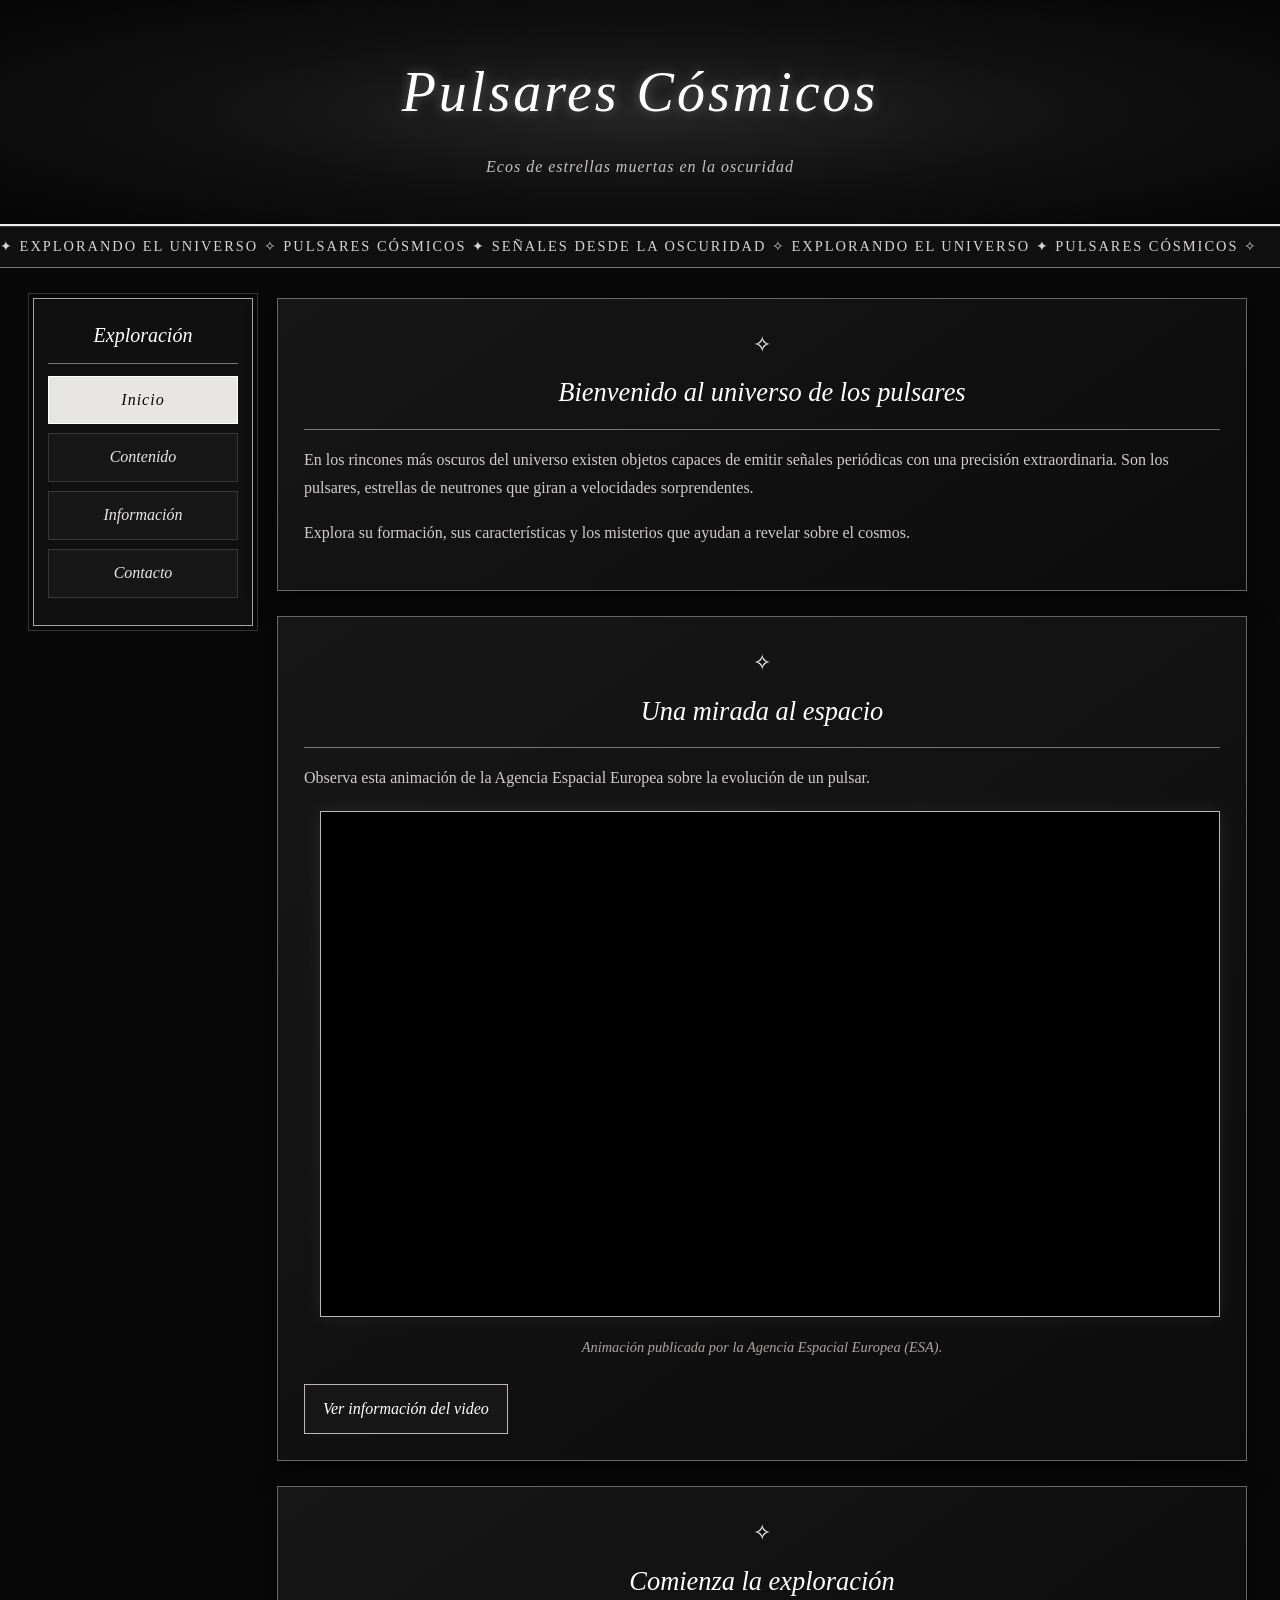
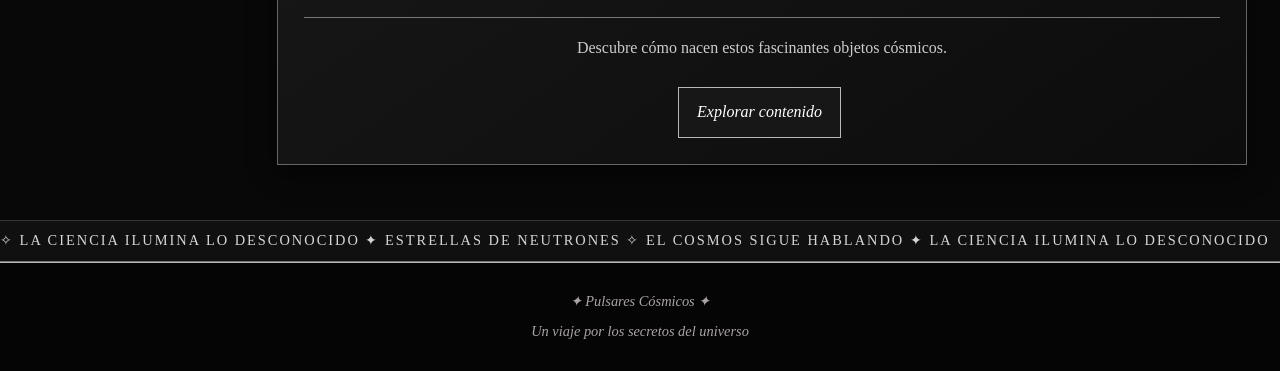
==== index.html @ 91ef3fd3 "Publicar sitio web de Pulsares Cósmicos" ====
<!DOCTYPE html>
<html lang="es">

<head>
    <meta charset="UTF-8">
    <meta name="viewport" content="width=device-width, initial-scale=1.0">

    <meta name="description" content="Pulsares Cósmicos: descubre las estrellas de neutrones y sus misterios.">

    <title>Pulsares Cósmicos | Inicio</title>

    <link rel="stylesheet" href="estilos.css">
</head>

<body>

    <header class="encabezado">
        <h1>Pulsares Cósmicos</h1>
        <p>Ecos de estrellas muertas en la oscuridad</p>
    </header>

    <!-- PRIMERA MARQUESINA -->

    <div class="marquesina">
        <span>
            ✦ EXPLORANDO EL UNIVERSO
            ✧ PULSARES CÓSMICOS
            ✦ SEÑALES DESDE LA OSCURIDAD
            ✧ EXPLORANDO EL UNIVERSO
            ✦ PULSARES CÓSMICOS ✧
        </span>
    </div>

    <div class="distribucion">

        <nav class="menu">
            <h2>Exploración</h2>

            <div class="menu-enlaces">

                <a href="index.html" class="activo" aria-current="page">
                    Inicio
                </a>

                <a href="contenido.html">
                    Contenido
                </a>

                <a href="informacion.html">
                    Información
                </a>

                <a href="contacto.html">
                    Contacto
                </a>

            </div>
        </nav>

        <main class="principal">

            <section class="panel">

                <h2>Bienvenido al universo de los pulsares</h2>

                <p>
                    En los rincones más oscuros del universo existen
                    objetos capaces de emitir señales periódicas
                    con una precisión extraordinaria.

                    Son los pulsares, estrellas de neutrones
                    que giran a velocidades sorprendentes.
                </p>

                <p>
                    Explora su formación, sus características
                    y los misterios que ayudan a revelar
                    sobre el cosmos.
                </p>

            </section>

            <section class="panel">

                <h2>Una mirada al espacio</h2>

                <p>
                    Observa esta animación de la Agencia Espacial Europea
                    sobre la evolución de un pulsar.
                </p>

                <div class="video">

                    <iframe
                        src="https://www.esa.int/content/view/embedjw/420647"
                        title="Animación de un pulsar de la Agencia Espacial Europea"
                        loading="lazy"
                        allowfullscreen>
                    </iframe>

                </div>

                <p class="nota">
                    Animación publicada por la Agencia Espacial Europea (ESA).
                </p>

                <a
                    class="boton"
                    href="https://www.esa.int/ESA_Multimedia/Videos/2013/09/Pulsar_caught_in_evolutionary_change"
                    target="_blank"
                    rel="noopener noreferrer">

                    Ver información del video

                </a>

            </section>

            <section class="panel centrado">

                <h2>Comienza la exploración</h2>

                <p>
                    Descubre cómo nacen estos fascinantes objetos cósmicos.
                </p>

                <a href="contenido.html" class="boton">
                    Explorar contenido
                </a>

            </section>

        </main>

    </div>

    <!-- SEGUNDA MARQUESINA -->

    <div class="marquesina inversa">
        <span>
            ✧ LA CIENCIA ILUMINA LO DESCONOCIDO
            ✦ ESTRELLAS DE NEUTRONES
            ✧ EL COSMOS SIGUE HABLANDO
            ✦ LA CIENCIA ILUMINA LO DESCONOCIDO
        </span>
    </div>

    <footer class="pie">

        <p>✦ Pulsares Cósmicos ✦</p>

        <p>
            Un viaje por los secretos del universo
        </p>

    </footer>

</body>
</html>
---- estilos.css ----
* {
    box-sizing: border-box;
}

html {
    scroll-behavior: smooth;
}

body {
    margin: 0;
    min-width: 280px;
    background: #080808;
    color: #e8e5e5;
    font-family: Georgia, "Times New Roman", serif;
    font-size: 16px;
    line-height: 1.8;
    overflow-x: hidden;
}

/* ENCABEZADO */

.encabezado {
    text-align: center;
    padding: clamp(24px, 5vw, 42px) 16px;
    background: radial-gradient(
        ellipse at center,
        #252525 0%,
        #111111 48%,
        #050505 100%
    );
    border-bottom: 2px solid #eeeeee;
    box-shadow: 0 5px 25px rgba(255,255,255,.08);
}

.encabezado h1 {
    margin: 0;
    color: #fff;
    font-size: clamp(2rem, 7vw, 3.5rem);
    font-style: italic;
    font-weight: normal;
    letter-spacing: clamp(1px, .5vw, 3px);
    text-shadow: 0 0 12px rgba(255,255,255,.3);
    animation: aparecer .9s ease both;
}

.encabezado p {
    margin: 10px 0 0;
    color: #c7c2c2;
    font-style: italic;
    letter-spacing: 1px;
}

/* MARQUESINAS */

.marquesina {
    overflow: hidden;
    white-space: nowrap;
    background: #101010;
    color: #d8d4d4;
    border-bottom: 1px solid #777;
    border-top: 1px solid #383838;
    padding: 7px 0;
    font-size: .9rem;
    letter-spacing: 2px;
}

.marquesina span {
    display: inline-block;
    min-width: 200%;
    animation: recorrer 25s linear infinite;
}

.marquesina.inversa span {
    animation-direction: reverse;
    animation-duration: 32s;
}

@keyframes recorrer {
    from {
        transform: translateX(0);
    }

    to {
        transform: translateX(-50%);
    }
}

/* DISTRIBUCION GENERAL */

.distribucion {
    display: grid;
    grid-template-columns: 220px minmax(0, 1fr);
    gap: 24px;
    width: min(1250px, 100%);
    margin: 30px auto;
    padding: 0 18px;
    align-items: start;
}

/* MENU */

.menu {
    position: sticky;
    top: 12px;
    padding: 18px 14px;
    background: #101010;
    border: 1px solid #aaa4a4;
    outline: 1px solid #343434;
    outline-offset: 4px;
}

.menu h2 {
    margin: 0 0 12px;
    padding-bottom: 10px;
    color: #fff;
    text-align: center;
    font-size: 1.25rem;
    font-style: italic;
    font-weight: normal;
    border-bottom: 1px solid #777;
}

.menu a {
    display: block;
    margin: 9px 0;
    padding: 9px;
    color: #e8e5e5;
    background: #171717;
    border: 1px solid #383838;
    text-decoration: none;
    font-style: italic;
    text-align: center;
    transition: .3s ease;
}

.menu a:hover,
.menu a.activo {
    color: #080808;
    background: #e8e5e5;
    border-color: #fff;
    letter-spacing: 1px;
}

.principal {
    min-width: 0;
}

/* PANELES */

.panel {
    position: relative;
    margin-bottom: 25px;
    padding: clamp(18px, 3vw, 26px);
    background: linear-gradient(145deg, #171717, #0c0c0c);
    border: 1px solid #696565;
    box-shadow: 0 8px 22px rgba(0,0,0,.6);
    animation: subir .7s ease both;
}

.panel::before {
    content: "✧";
    display: block;
    margin-bottom: 5px;
    color: #fff;
    font-size: 22px;
    text-align: center;
}

.panel h2 {
    margin: 0 0 14px;
    padding-bottom: 12px;
    color: #fff;
    font-size: clamp(1.35rem, 3vw, 1.65rem);
    font-style: italic;
    font-weight: normal;
    text-align: center;
    border-bottom: 1px solid #777;
}

.panel h3 {
    color: #dedada;
    font-style: italic;
}

.panel p,
.panel li {
    color: #d0cccc;
}

.panel li {
    margin-bottom: 9px;
}

strong {
    color: #fff;
    font-style: italic;
}

/* VIDEO */

.video {
    width: 100%;
    max-width: 900px;
    aspect-ratio: 16 / 9;
    margin: 18px 0 18px auto;
    overflow: hidden;
    background: #000;
    border: 1px solid #bcb6b6;
    box-shadow: 0 0 18px rgba(255,255,255,.08);
    animation: entrarIzquierda 1.1s cubic-bezier(.2,.7,.2,1) both;
}

.video iframe {
    display: block;
    width: 100%;
    height: 100%;
    border: 0;
}

/* NOTAS */

.nota {
    color: #a9a4a4 !important;
    font-size: .9rem;
    font-style: italic;
    text-align: center;
}

/* BOTONES */

.boton {
    display: inline-block;
    margin: 8px 5px 0 0;
    padding: 10px 18px;
    color: #fff;
    background: #171717;
    border: 1px solid #bcb6b6;
    border-radius: 0;
    font-family: Georgia, "Times New Roman", serif;
    font-size: 1rem;
    font-style: italic;
    text-align: center;
    text-decoration: none;
    cursor: pointer;
    transition: .3s ease;
}

.boton:hover {
    color: #080808;
    background: #eee;
    box-shadow: 0 0 14px rgba(255,255,255,.2);
}

.boton-secundario {
    color: #d2cccc;
    background: #090909;
    border-color: #777;
}

.centrado {
    text-align: center;
}

/* FORMULARIO */

form {
    display: flex;
    flex-direction: column;
    gap: 10px;
}

form label {
    margin-top: 8px;
    color: #e8e5e5;
    font-style: italic;
}

form input,
form textarea {
    width: 100%;
    padding: 12px;
    color: #fff;
    background: #080808;
    border: 1px solid #777;
    border-radius: 0;
    font-family: Georgia, "Times New Roman", serif;
    font-size: 1rem;
}

form input:focus,
form textarea:focus {
    outline: 1px solid #fff;
    border-color: #fff;
}

form textarea {
    resize: vertical;
}

form input::placeholder,
form textarea::placeholder {
    color: #898383;
    font-style: italic;
}

.respuesta {
    color: #fff !important;
    font-style: italic;
}

/* NAVEGACION ENTRE PAGINAS */

.navegacion-paginas {
    display: flex;
    flex-wrap: wrap;
    justify-content: space-between;
    gap: 10px;
    margin: 8px 0 24px;
}

/* PIE DE PAGINA */

.pie {
    padding: 22px 12px;
    color: #aaa4a4;
    background: #050505;
    border-top: 1px solid #bcb6b6;
    text-align: center;
    font-size: .9rem;
    font-style: italic;
}

.pie p {
    margin: 4px;
}

/* ANIMACIONES */

@keyframes aparecer {
    from {
        opacity: 0;
        transform: translateY(-12px);
    }

    to {
        opacity: 1;
        transform: translateY(0);
    }
}

@keyframes subir {
    from {
        opacity: 0;
        transform: translateY(18px);
    }

    to {
        opacity: 1;
        transform: translateY(0);
    }
}

@keyframes entrarIzquierda {
    from {
        opacity: 0;
        transform: translateX(100px);
    }

    to {
        opacity: 1;
        transform: translateX(0);
    }
}

/* TABLETS Y CELULARES */

@media (max-width: 760px) {

    .distribucion {
        grid-template-columns: 1fr;
        gap: 18px;
        margin: 20px auto;
        padding: 0 12px;
    }

    .menu {
        position: static;
        outline: none;
        padding: 12px;
    }

    .menu h2 {
        margin-bottom: 8px;
    }

    .menu-enlaces {
        display: grid;
        grid-template-columns: repeat(2, minmax(0, 1fr));
        gap: 8px;
    }

    .menu a {
        margin: 0;
        padding: 8px 5px;
    }

    .panel {
        margin-bottom: 18px;
    }

    .video {
        margin-left: auto;
        margin-right: auto;
    }
}

/* CELULARES PEQUEÑOS */

@media (max-width: 380px) {

    body {
        font-size: 15px;
    }

    .menu-enlaces {
        grid-template-columns: 1fr 1fr;
    }

    .boton {
        width: 100%;
        margin-right: 0;
    }
}

/* ACCESIBILIDAD */

@media (prefers-reduced-motion: reduce) {

    *,
    *::before,
    *::after {
        scroll-behavior: auto !important;
        animation-duration: .01ms !important;
        animation-iteration-count: 1 !important;
        transition-duration: .01ms !important;
    }
}
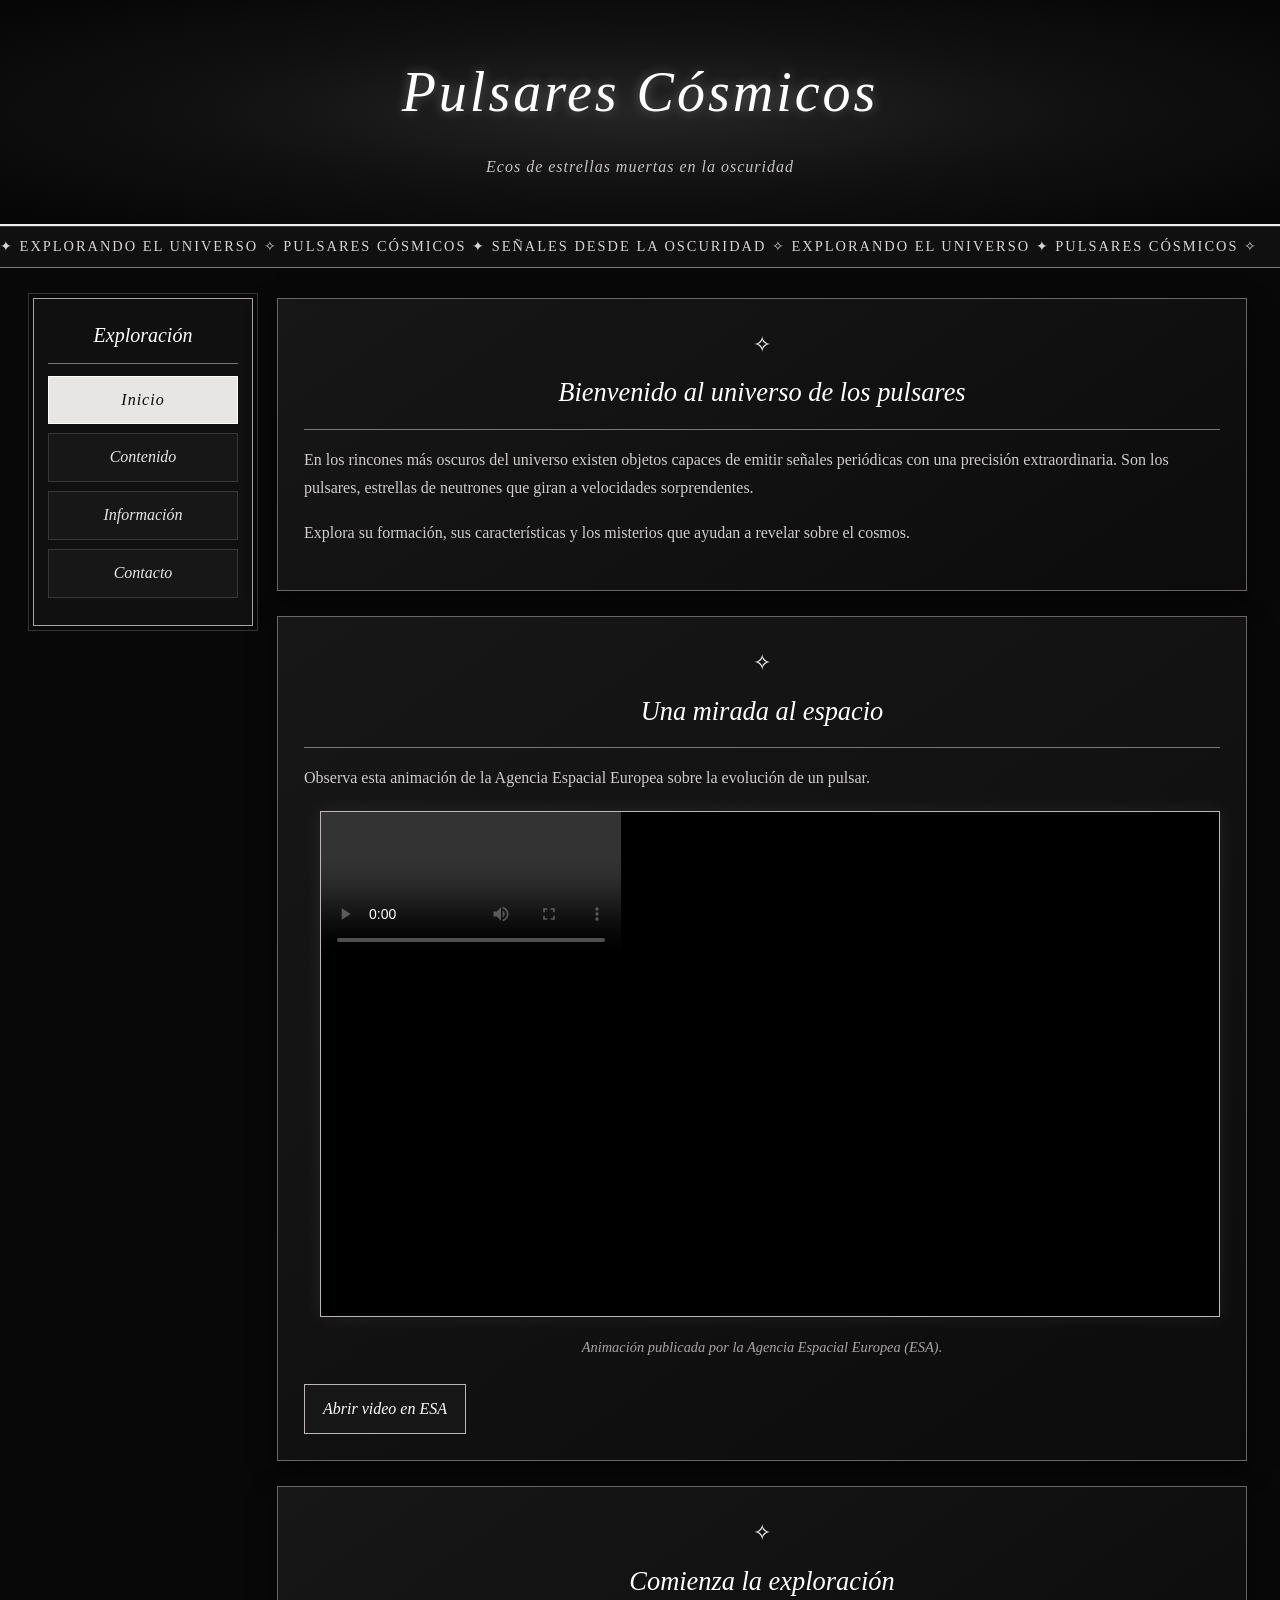
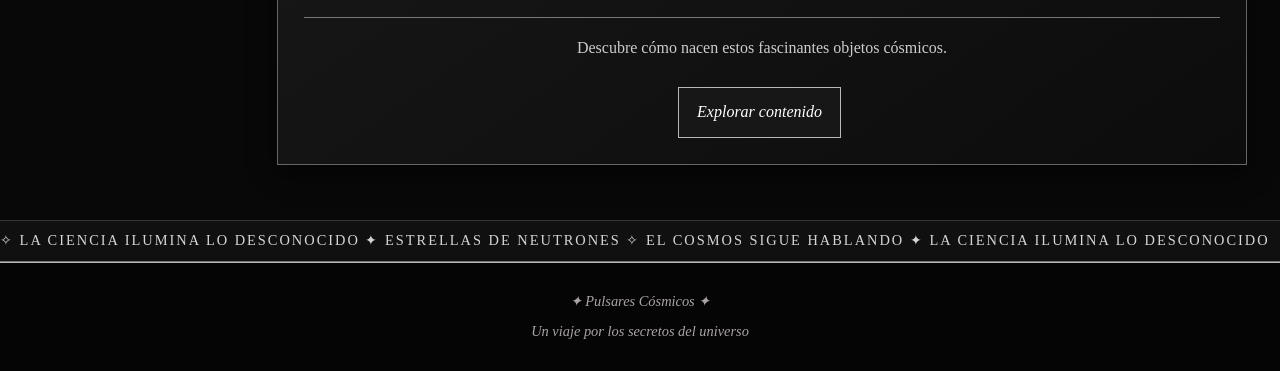
==== commit a38eabf4: "Arreglar reproducción del video en móviles" ====
--- a/index.html
+++ b/index.html
@@ -90,14 +90,11 @@
                 </p>
 
                 <div class="video">
-
-                    <iframe
-                        src="https://www.esa.int/content/view/embedjw/420647"
-                        title="Animación de un pulsar de la Agencia Espacial Europea"
-                        loading="lazy"
-                        allowfullscreen>
-                    </iframe>
-
+                    <video controls playsinline preload="metadata"
+                        aria-label="Animación de un pulsar de la Agencia Espacial Europea">
+                        <source src="https://dlmultimedia.esa.int/download/public/videos/2013/09/039/1309_039_AR_EN.mp4" type="video/mp4">
+                        Tu navegador no puede reproducir este video.
+                    </video>
                 </div>
 
                 <p class="nota">
@@ -110,7 +107,7 @@
                     target="_blank"
                     rel="noopener noreferrer">
 
-                    Ver información del video
+                    Abrir video en ESA
 
                 </a>
 
@@ -156,4 +153,4 @@
     </footer>
 
 </body>
-</html>+</html>
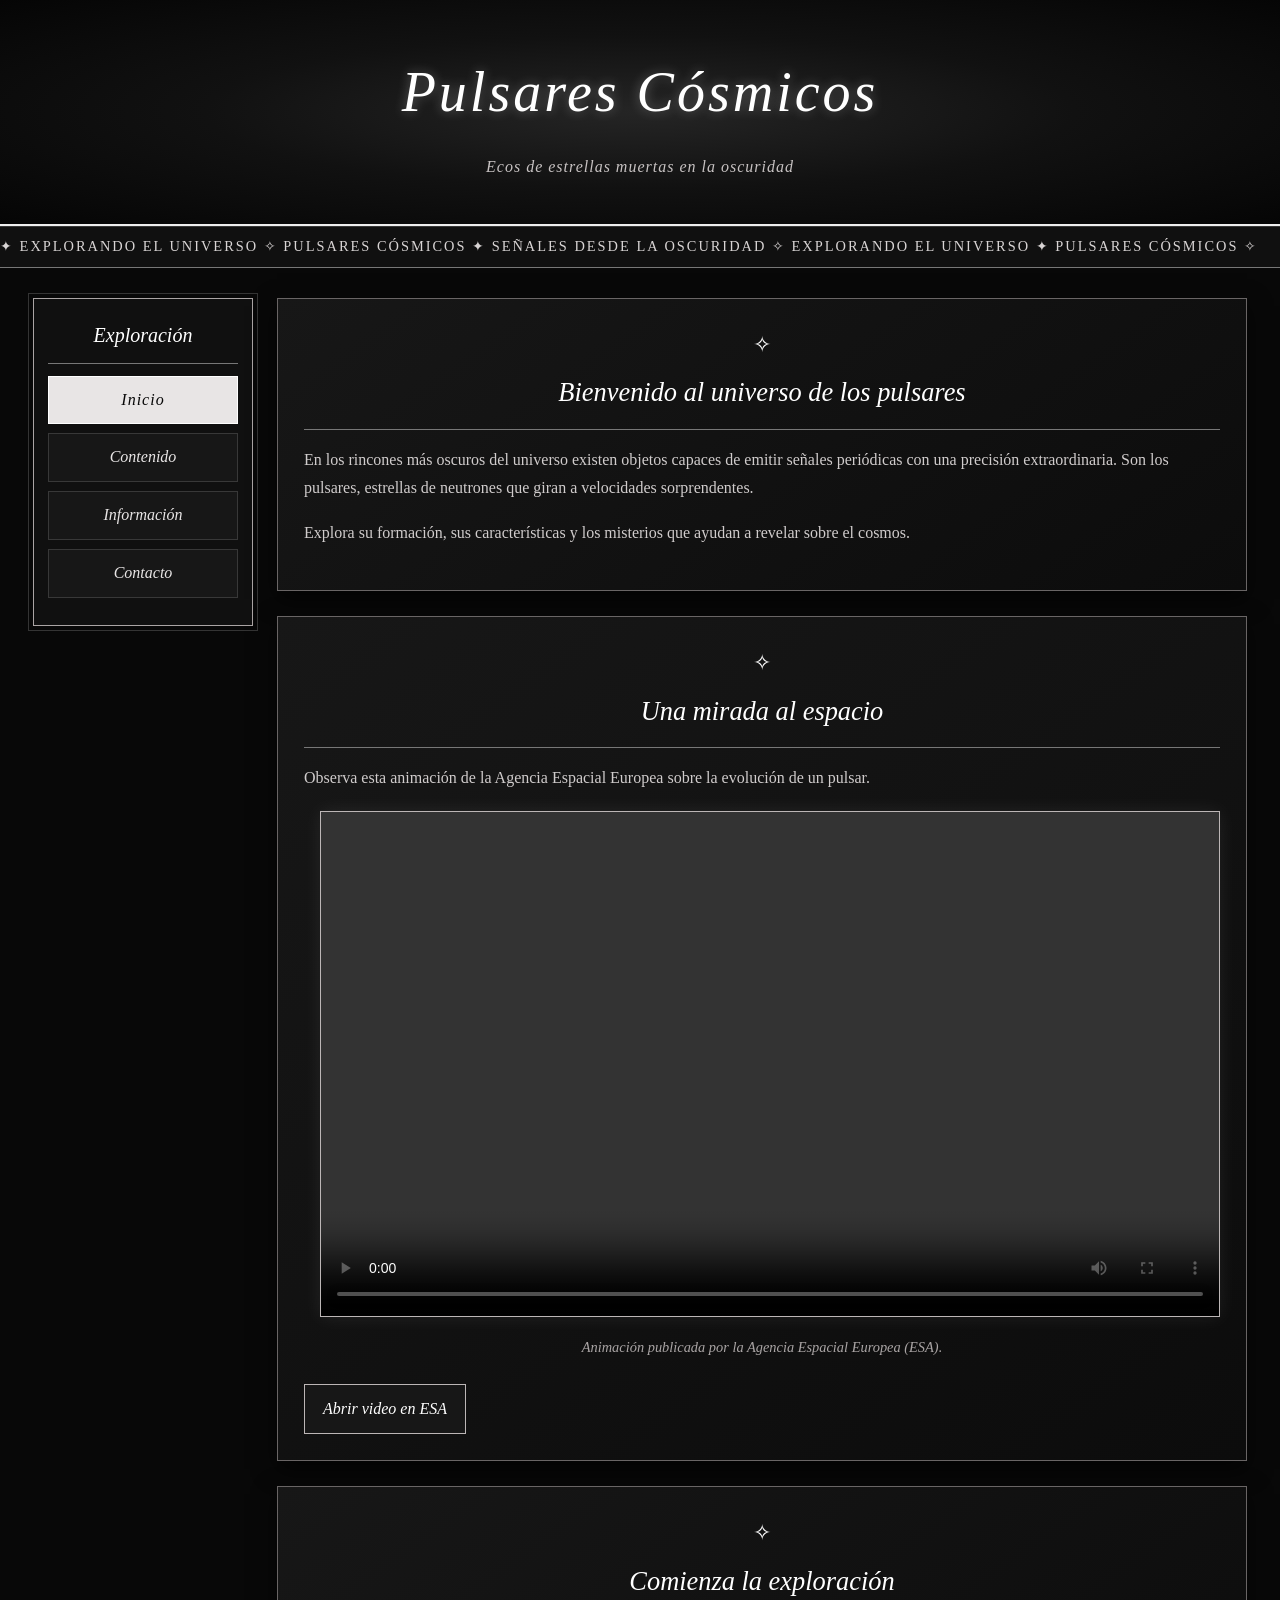
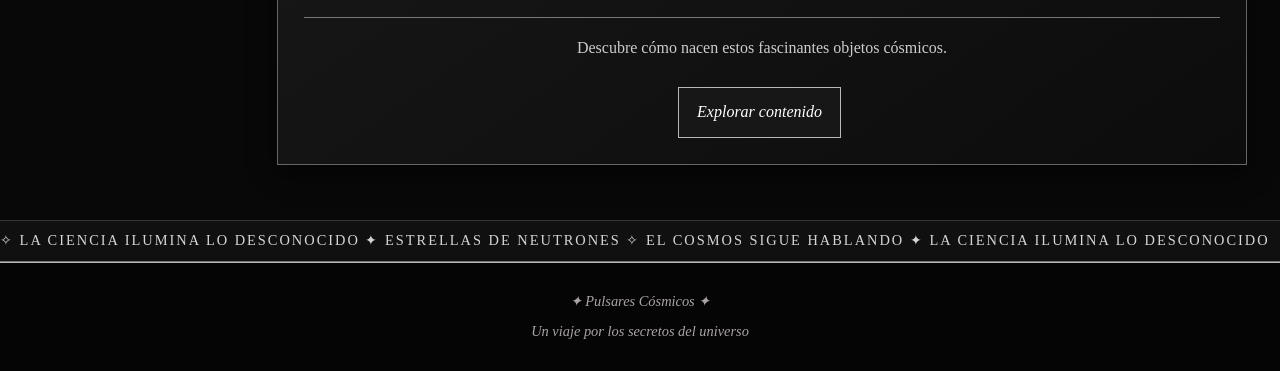
==== commit 8a8977d3: "Ajustar el video para pantallas móviles" ====
--- a/index.html
+++ b/index.html
@@ -90,7 +90,7 @@
                 </p>
 
                 <div class="video">
-                    <video controls playsinline preload="metadata"
+                    <video style="display:block;width:100%;height:100%;object-fit:contain;background:#000" controls playsinline preload="metadata"
                         aria-label="Animación de un pulsar de la Agencia Espacial Europea">
                         <source src="https://dlmultimedia.esa.int/download/public/videos/2013/09/039/1309_039_AR_EN.mp4" type="video/mp4">
                         Tu navegador no puede reproducir este video.
